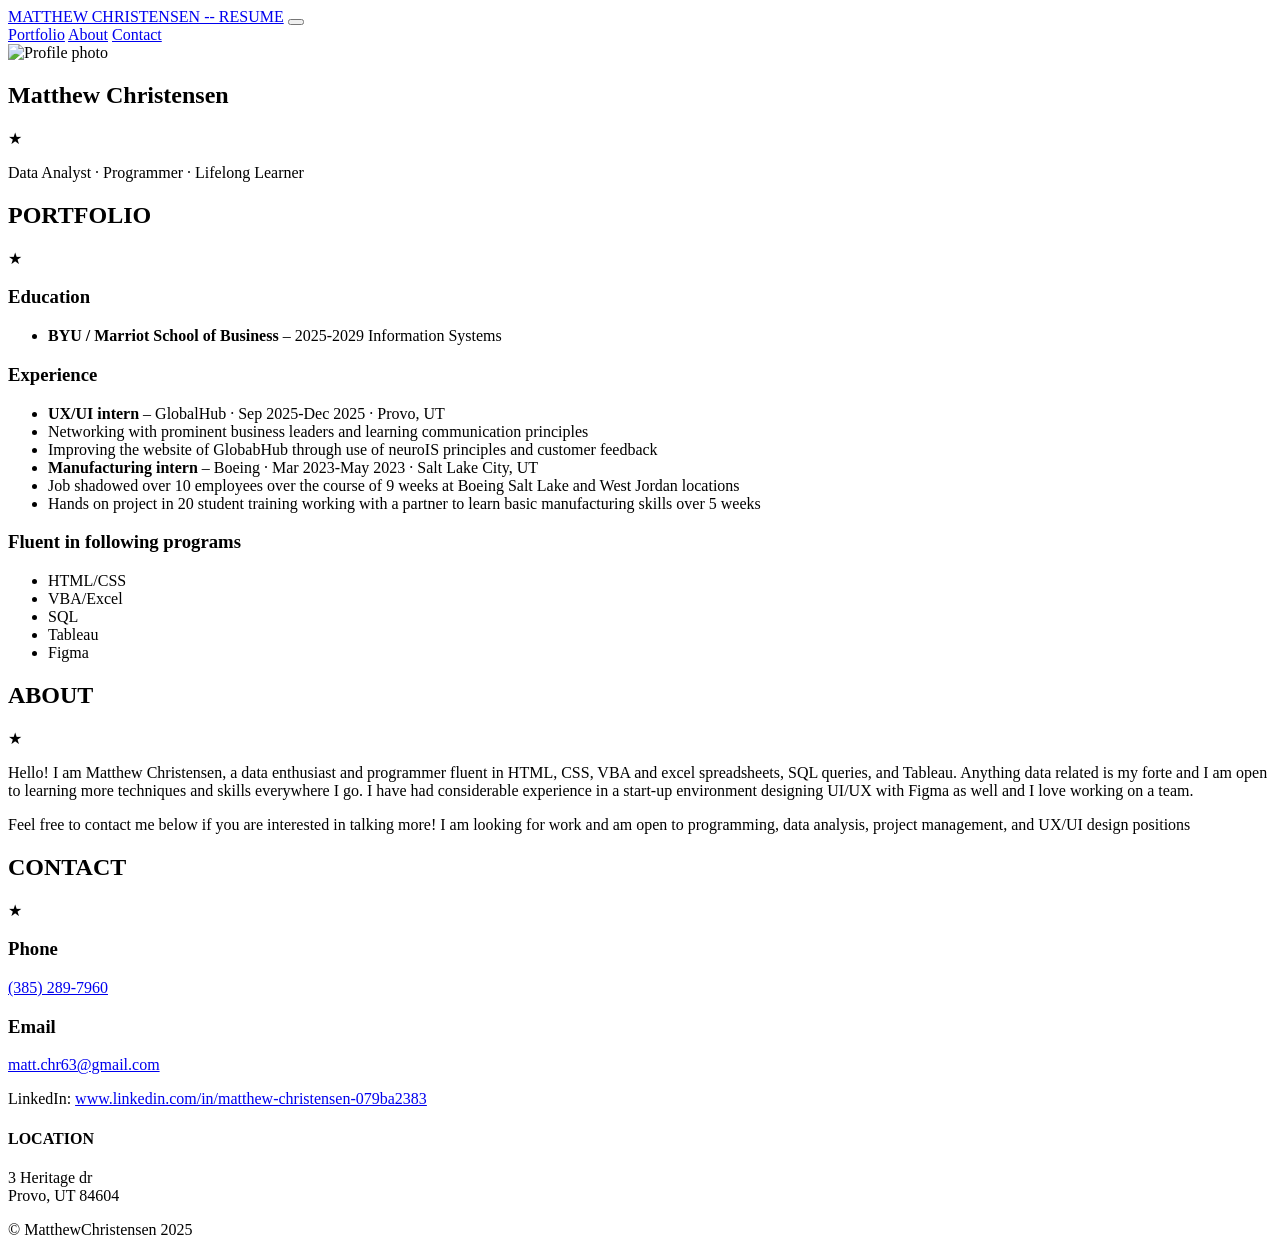
==== index.html @ 84869129 "Add files via upload" ====
<!DOCTYPE html>
<html lang="en">

<head>
    <meta charset="UTF-8" />
    <title>MATTHEW CHRISTENSEN -- RESUME</title>
    <meta name="viewport" content="width=device-width, initial-scale=1" />
    <link rel="stylesheet" href="styles/styles.css" />
</head>

<body>
    <!-- Navigation -->
    <header class="navbar">
        <div class="container nav-inner">
            <a href="#page-top" class="nav-brand">MATTHEW CHRISTENSEN -- RESUME</a>
            <button class="nav-toggle" aria-label="Toggle navigation">
                <span></span><span></span><span></span>
            </button>
            <nav class="nav-menu">
                <a href="#portfolio" class="nav-link">Portfolio</a>
                <a href="#about" class="nav-link">About</a>
                <a href="#contact" class="nav-link">Contact</a>
            </nav>
        </div>
    </header>

    <main id="page-top">
        <!-- Masthead -->
        <section class="masthead">
            <div class="container masthead-inner">
                <!-- Local image: put my-photo.jpg in the same folder as this HTML file -->
                <img class="masthead-avatar" src="Hshot2a.jpg" alt="Profile photo" />
                <h1 class="masthead-heading">Matthew Christensen</h1>
                <div class="divider">
                    <div class="divider-line"></div>
                    <div class="divider-icon">★</div>
                    <div class="divider-line"></div>
                </div>
                <p class="masthead-subheading">Data Analyst · Programmer · Lifelong Learner</p>
            </div>
        </section>

        <!-- Portfolio section now used for Education / Experience / Skills -->
        <section id="portfolio" class="section section-light">
            <div class="container">
                <h2 class="section-heading">PORTFOLIO</h2>
                <div class="divider divider-dark">
                    <div class="divider-line"></div>
                    <div class="divider-icon">★</div>
                    <div class="divider-line"></div>
                </div>

                <div class="info-columns">
                    <div class="info-column">
                        <h3>Education</h3>
                        <ul>
                            <li><strong>BYU / Marriot School of Business</strong> – 2025-2029 Information Systems</li>
                            
                        </ul>
                    </div>
                    <div class="info-column">
                        <h3>Experience</h3>
                        <ul>
                            <li><strong>UX/UI intern</strong> – GlobalHub · Sep 2025-Dec 2025 · Provo, UT</li>
                            <li>Networking with prominent business leaders and learning communication principles</li>
                            <li>Improving the website of GlobabHub through use of neuroIS principles and customer feedback</li>
                            <li><strong>Manufacturing intern</strong> – Boeing · Mar 2023-May 2023 · Salt Lake City, UT</li>
                            <li>Job shadowed over 10 employees over the course of 9 weeks at Boeing Salt Lake and West Jordan locations</li>
                            <li>Hands on project in 20 student training working with a partner to learn basic manufacturing skills over 5 weeks</li>
                        </ul>
                    </div>
                    <div class="info-column">
                        <h3>Fluent in following programs</h3>
                        <ul>
                            <li>HTML/CSS</li>
                            <li>VBA/Excel</li>
                            <li>SQL</li>
                            <li>Tableau</li>
                            <li>Figma</li>
                        </ul>
                    </div>
                </div>
            </div>
        </section>

        <!-- About -->
        <section id="about" class="section section-primary">
            <div class="container about-inner">
                <h2 class="section-heading text-white">ABOUT</h2>
                <div class="divider">
                    <div class="divider-line"></div>
                    <div class="divider-icon">★</div>
                    <div class="divider-line"></div>
                </div>
                <div class="about-text">
                    <p>
                        Hello! I am Matthew Christensen, a data enthusiast and programmer fluent in HTML, CSS, VBA and
                        excel spreadsheets, SQL queries, and Tableau. Anything data related is my forte and I am open to
                        learning more techniques and skills everywhere I go. I have had considerable experience in a
                        start-up environment designing UI/UX with Figma as well and I love working on a team.
                    </p>
                    <p>
                        Feel free to contact me below if you are interested in talking more! I am looking for work and
                        am open to programming, data analysis, project management, and UX/UI design positions
                    </p>
                </div>
                <!-- Free Download button removed -->
            </div>
        </section>

        <!-- Contact -->
        <section id="contact" class="section">
            <div class="container">
                <h2 class="section-heading">CONTACT</h2>
                <div class="divider divider-dark">
                    <div class="divider-line"></div>
                    <div class="divider-icon">★</div>
                    <div class="divider-line"></div>
                </div>

                <!-- Static info bubbles instead of a form -->
                <div class="contact-bubbles">
                    <div class="contact-bubble">
                        <h3>Phone</h3>
                        <p><a href="tel:+1-000-000-0000"> (385) 289-7960</a></p>
                    </div>
                    <div class="contact-bubble">
                        <h3>Email</h3>
                        <p><a href="mailto:you@example.com">matt.chr63@gmail.com</a></p>
                    </div>
                </div>

                <!-- Space for LinkedIn link underneath contact -->
                <div class="contact-linkedin">
                    <p>
                        LinkedIn:
                        <a href="https://www.linkedin.com/in/your-profile" target="_blank" rel="noreferrer">
                            www.linkedin.com/in/matthew-christensen-079ba2383
                        </a>
                    </p>
                </div>
            </div>
        </section>
    </main>

    <!-- Footer (simplified: location + copyright only) -->
    <footer class="footer">
        <div class="container footer-top">
            <div class="footer-column">
                <h4>LOCATION</h4>
                <p>3 Heritage dr<br />Provo, UT 84604</p>
            </div>
        </div>
        <div class="footer-bottom">
            <p>&copy; MatthewChristensen 2025</p>
        </div>
    </footer>

    <script src="script.js"></script>
</body>

</html>
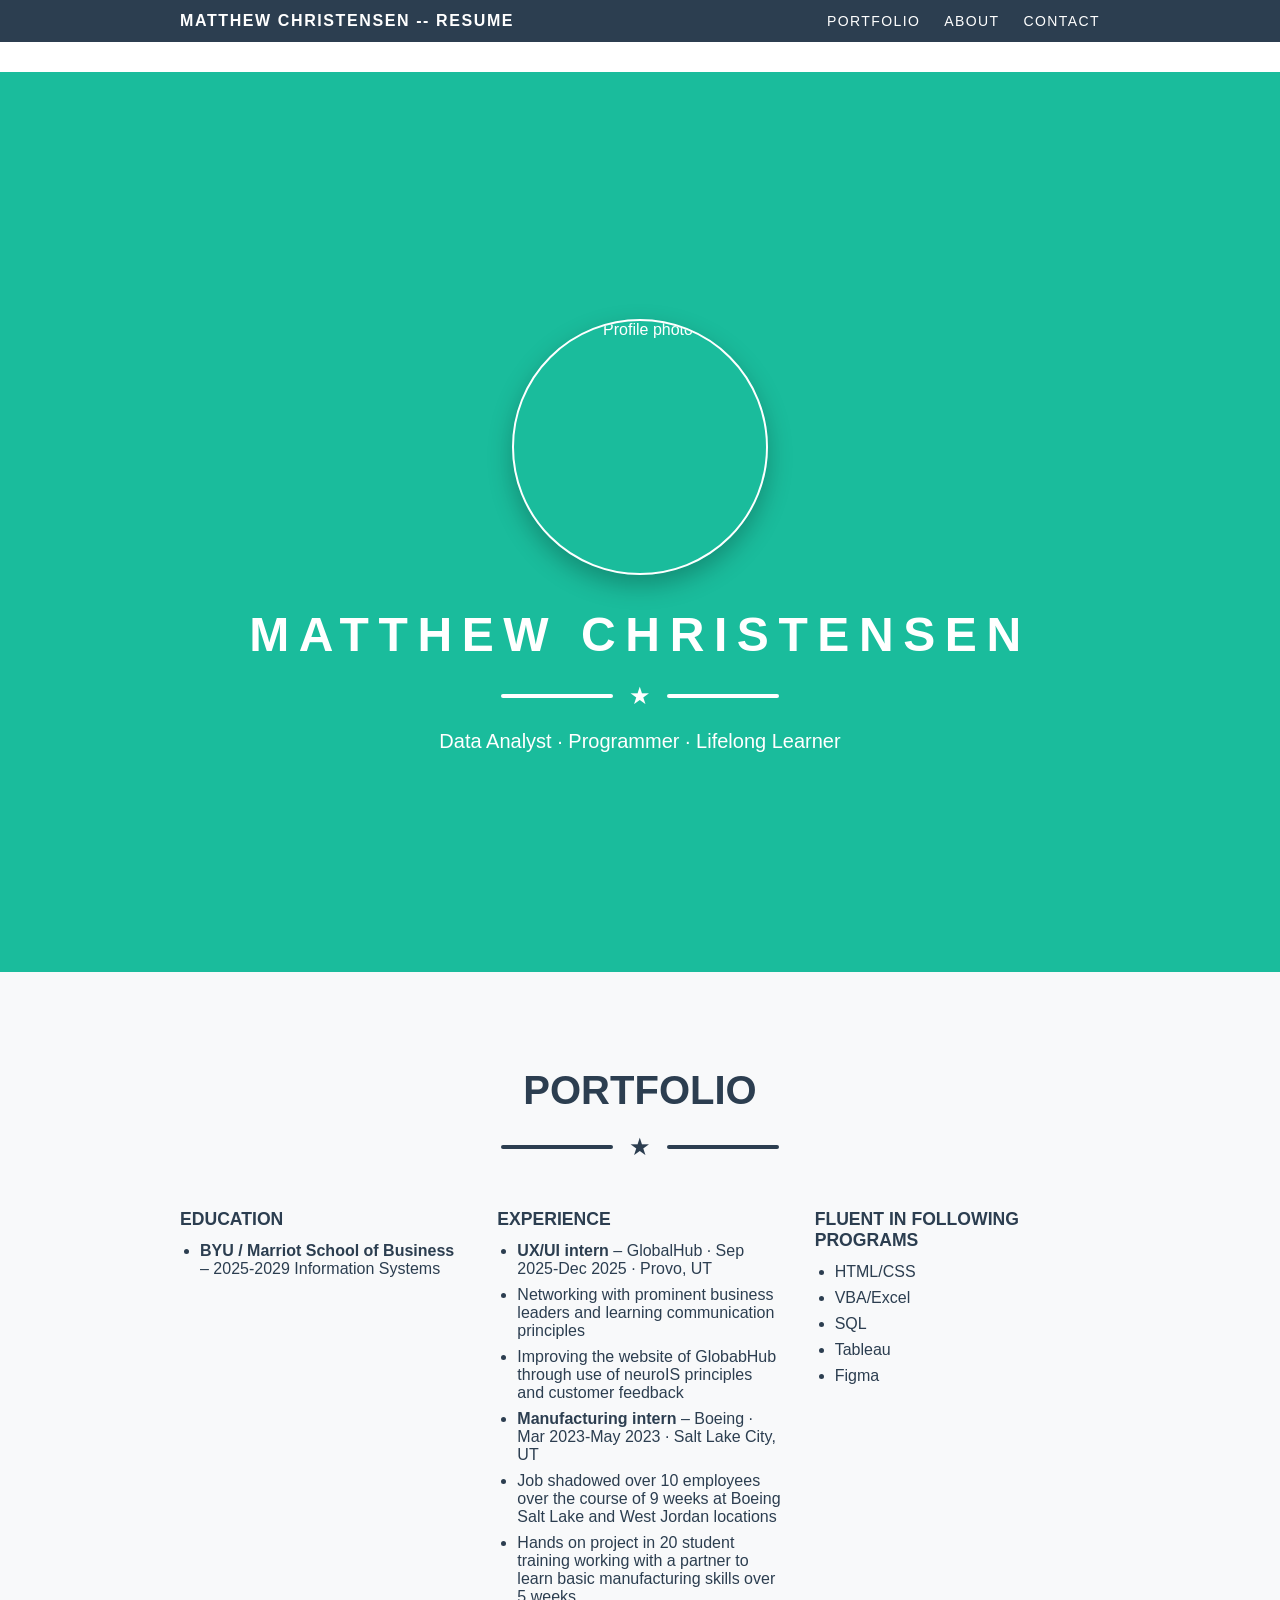
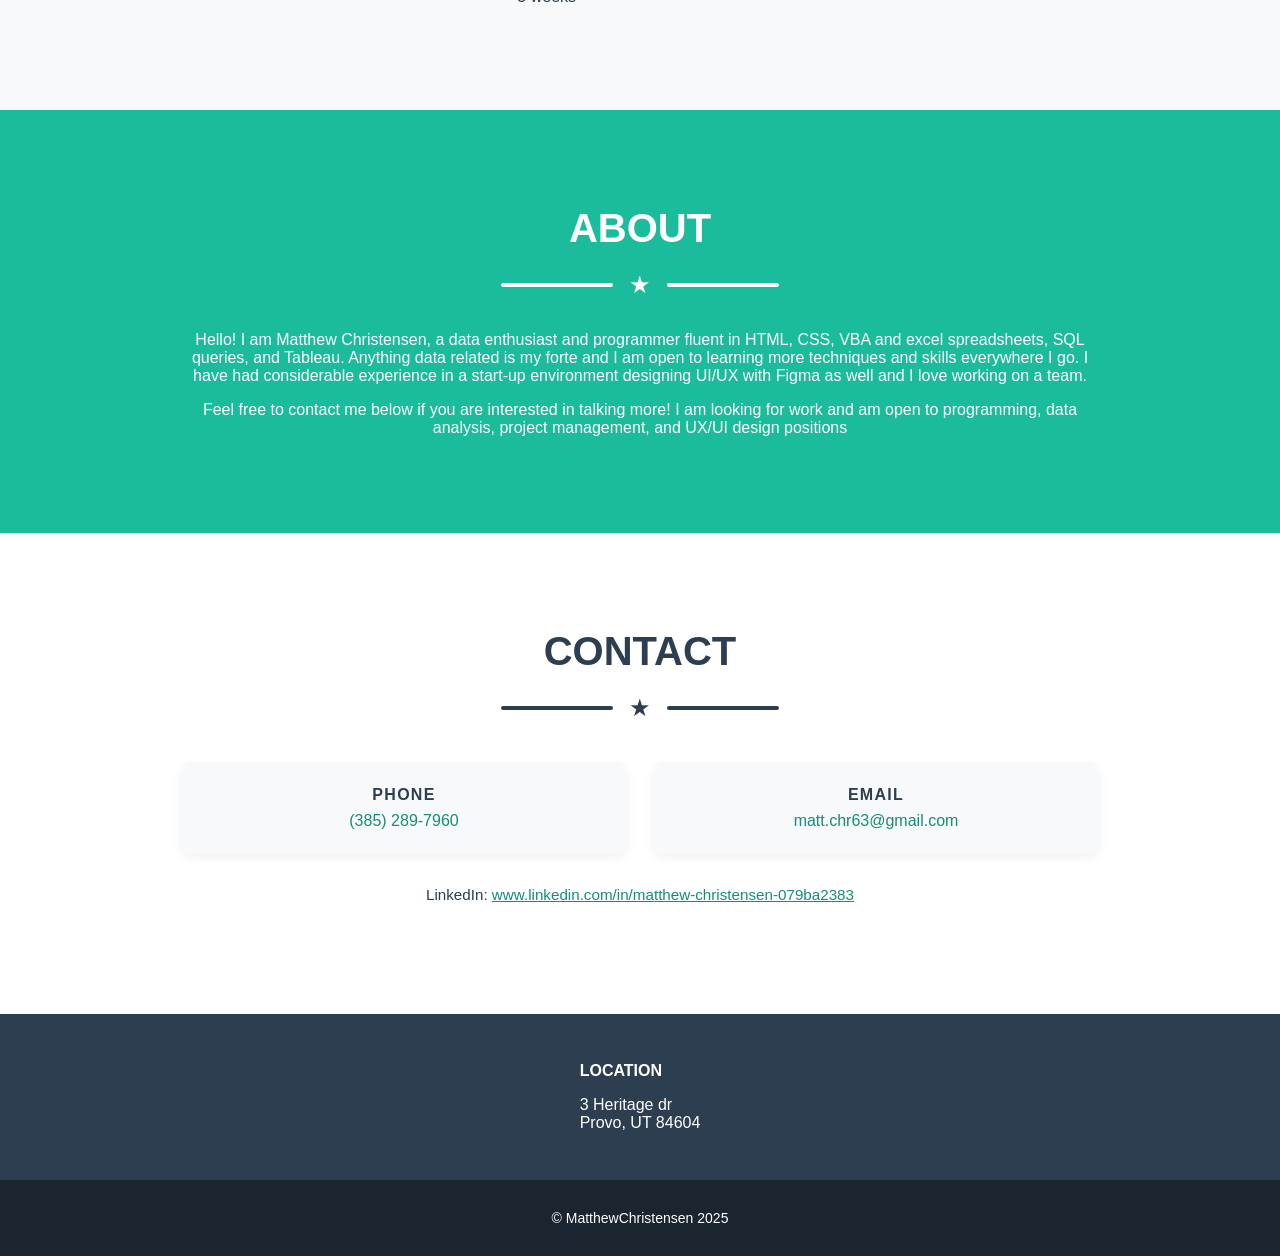
==== commit 5b37a097: "Update index.html" ====
--- a/index.html
+++ b/index.html
@@ -5,7 +5,7 @@
     <meta charset="UTF-8" />
     <title>MATTHEW CHRISTENSEN -- RESUME</title>
     <meta name="viewport" content="width=device-width, initial-scale=1" />
-    <link rel="stylesheet" href="styles/styles.css" />
+    <link rel="stylesheet" href="styles.css" />
 </head>
 
 <body>
@@ -159,4 +159,4 @@
     <script src="script.js"></script>
 </body>
 
-</html>+</html>
--- a/styles.css
+++ b/styles.css
@@ -0,0 +1,530 @@
+:root {
+  --primary: #1abc9c;
+  --primary-dark: #128f76;
+  --dark: #2c3e50;
+  --light: #f8f9fa;
+  --muted: #6c757d;
+  --white: #ffffff;
+}
+
+/* Reset-ish */
+*,
+*::before,
+*::after {
+  box-sizing: border-box;
+}
+
+body {
+  margin: 0;
+  font-family: -apple-system, BlinkMacSystemFont, "Segoe UI", Roboto, sans-serif;
+  color: var(--dark);
+}
+
+img {
+  max-width: 100%;
+  height: auto;
+  display: block;
+}
+
+button {
+  font: inherit;
+}
+
+/* Containers */
+.container {
+  width: 100%;
+  max-width: 960px;
+  margin: 0 auto;
+  padding: 0 1.25rem;
+}
+
+/* Navbar */
+.navbar {
+  position: fixed;
+  top: 0;
+  left: 0;
+  right: 0;
+  z-index: 1000;
+  background: var(--dark);
+  color: var(--white);
+  padding: 0.75rem 0;
+}
+
+.nav-inner {
+  display: flex;
+  align-items: center;
+  justify-content: space-between;
+}
+
+.nav-brand {
+  font-weight: 700;
+  letter-spacing: 0.1em;
+  text-transform: uppercase;
+  text-decoration: none;
+  color: var(--white);
+}
+
+.nav-menu {
+  display: flex;
+  gap: 1.5rem;
+  align-items: center;
+}
+
+.nav-link {
+  text-transform: uppercase;
+  font-size: 0.875rem;
+  letter-spacing: 0.1em;
+  text-decoration: none;
+  color: var(--white);
+}
+
+.nav-link:hover {
+  color: var(--primary);
+}
+
+/* Nav toggle (mobile) */
+.nav-toggle {
+  display: none;
+  flex-direction: column;
+  gap: 4px;
+  background: none;
+  border: none;
+  padding: 0;
+  cursor: pointer;
+}
+
+.nav-toggle span {
+  width: 22px;
+  height: 2px;
+  background: var(--white);
+}
+
+/* Masthead */
+.masthead {
+  min-height: 100vh;
+  padding-top: 6rem;
+  padding-bottom: 3rem;
+  background: var(--primary);
+  color: var(--white);
+  text-align: center;
+  display: flex;
+  align-items: center;
+}
+
+.masthead-inner {
+  width: 100%;
+}
+
+.masthead-avatar {
+  width: 16rem;
+  /* bigger circle */
+  height: 16rem;
+  /* keep equal for a circle */
+  border-radius: 50%;
+  object-fit: cover;
+  border: 2px solid #fff;
+  /* thinner white border */
+  box-shadow: 0 10px 24px rgba(0, 0, 0, 0.25);
+  display: block;
+  margin: 0 auto 2rem;
+}
+
+
+.masthead-heading {
+  font-size: 3rem;
+  margin: 0 0 1rem;
+  text-transform: uppercase;
+  letter-spacing: 0.2em;
+}
+
+.masthead-subheading {
+  font-size: 1.25rem;
+}
+
+/* Divider */
+.divider {
+  margin: 1.25rem auto;
+  display: flex;
+  align-items: center;
+  justify-content: center;
+  color: var(--white);
+}
+
+.divider-dark {
+  color: var(--dark);
+}
+
+.divider-line {
+  width: 7rem;
+  height: 0.25rem;
+  background: currentColor;
+  border-radius: 999px;
+}
+
+.divider-icon {
+  margin: 0 1rem;
+  font-size: 1.5rem;
+}
+
+/* Sections */
+.section {
+  padding: 6rem 0;
+}
+
+.section-light {
+  background: var(--light);
+}
+
+.section-primary {
+  background: var(--primary);
+  color: var(--white);
+}
+
+.section-heading {
+  text-align: center;
+  font-size: 2.5rem;
+  margin: 0;
+  text-transform: uppercase;
+}
+
+.text-white {
+  color: var(--white);
+}
+
+
+
+.plus-icon {
+  font-size: 3rem;
+  color: var(--white);
+}
+
+/* About */
+.about-inner {
+  text-align: center;
+}
+
+.about-text {
+  margin-top: 2rem;
+  display: grid;
+  gap: 1rem;
+}
+
+.about-text p {
+  margin: 0;
+}
+
+/* Buttons */
+.btn-primary,
+.btn-outline-light {
+  display: inline-block;
+  padding: 0.85rem 1.75rem;
+  border-radius: 0.5rem;
+  border: none;
+  text-decoration: none;
+  text-transform: uppercase;
+  letter-spacing: 0.1em;
+  font-size: 0.9rem;
+  cursor: pointer;
+}
+
+.btn-primary {
+  background: var(--primary);
+  color: var(--white);
+}
+
+.btn-primary:hover {
+  background: var(--primary-dark);
+}
+
+.btn-outline-light {
+  border: 1px solid var(--white);
+  color: var(--white);
+  background: none;
+}
+
+.btn-outline-light:hover {
+  background: var(--white);
+  color: var(--primary);
+}
+
+/* Contact form */
+.contact-form {
+  max-width: 600px;
+  margin: 2.5rem auto 0;
+}
+
+.form-group {
+  margin-bottom: 1.25rem;
+  display: flex;
+  flex-direction: column;
+}
+
+.form-group label {
+  font-weight: 600;
+  margin-bottom: 0.5rem;
+}
+
+.form-group input,
+.form-group textarea {
+  padding: 0.75rem 0.9rem;
+  border-radius: 0.25rem;
+  border: 1px solid #ced4da;
+  font: inherit;
+}
+
+.form-group input:focus,
+.form-group textarea:focus {
+  outline: none;
+  border-color: var(--primary);
+  box-shadow: 0 0 0 0.15rem rgba(26, 188, 156, 0.25);
+}
+
+.form-status {
+  margin-top: 0.75rem;
+  font-size: 0.9rem;
+  color: var(--muted);
+}
+
+/* Footer */
+.footer {
+  background: #2c3e50;
+  color: var(--white);
+}
+
+.footer-top {
+  display: grid;
+  gap: 2rem;
+  padding: 3rem 1.25rem;
+  max-width: 960px;
+  margin: 0 auto;
+}
+
+.footer-column h4 {
+  margin: 0 0 1rem;
+  text-transform: uppercase;
+}
+
+.footer-column p {
+  margin: 0;
+}
+
+.social-icons {
+  display: flex;
+  gap: 0.5rem;
+}
+
+.social-icon {
+  width: 2.5rem;
+  height: 2.5rem;
+  border-radius: 50%;
+  border: 1px solid var(--white);
+  display: flex;
+  align-items: center;
+  justify-content: center;
+  color: var(--white);
+  text-decoration: none;
+}
+
+.social-icon:hover {
+  background: var(--primary);
+  border-color: var(--primary);
+}
+
+.footer-bottom {
+  text-align: center;
+  padding: 1rem;
+  background: #1a252f;
+  font-size: 0.875rem;
+}
+
+/* Modals */
+.modal-backdrop {
+  position: fixed;
+  inset: 0;
+  background: rgba(0, 0, 0, 0.75);
+  display: none;
+  align-items: center;
+  justify-content: center;
+  padding: 1.5rem;
+  z-index: 1050;
+}
+
+.modal-backdrop.active {
+  display: flex;
+}
+
+.modal {
+  display: none;
+  max-width: 700px;
+  width: 100%;
+}
+
+.modal.active {
+  display: block;
+}
+
+.modal-content {
+  background: var(--white);
+  border-radius: 0.5rem;
+  padding: 2rem 2.5rem 2rem;
+  text-align: center;
+  position: relative;
+}
+
+.modal-content img {
+  margin: 1.5rem auto;
+  border-radius: 0.5rem;
+}
+
+.modal-close {
+  position: absolute;
+  top: 0.75rem;
+  right: 0.75rem;
+  border: none;
+  background: none;
+  font-size: 1.5rem;
+  cursor: pointer;
+}
+
+/* Smooth scroll offset */
+html {
+  scroll-behavior: smooth;
+}
+
+main {
+  padding-top: 4.5rem;
+}
+
+/* Responsive */
+@media (max-width: 768px) {
+  .nav-toggle {
+    display: flex;
+  }
+
+  .nav-menu {
+    position: absolute;
+    right: 1.25rem;
+    top: 3.25rem;
+    background: var(--dark);
+    flex-direction: column;
+    gap: 0;
+    padding: 0.5rem 0;
+    min-width: 180px;
+    transform: scaleY(0);
+    transform-origin: top;
+    transition: transform 0.15s ease-out;
+  }
+
+  .nav-menu.open {
+    transform: scaleY(1);
+  }
+
+  .nav-link {
+    padding: 0.6rem 1rem;
+  }
+
+  .masthead-heading {
+    font-size: 2.3rem;
+  }
+
+  .section {
+    padding: 4.5rem 0;
+  }
+
+  .footer-top {
+    padding: 2.5rem 1.25rem;
+  }
+}
+
+/* --- Portfolio replaced with info columns --- */
+
+.info-columns {
+  margin-top: 3rem;
+  display: grid;
+  grid-template-columns: repeat(auto-fit, minmax(220px, 1fr));
+  gap: 2rem;
+}
+
+.info-column h3 {
+  margin-top: 0;
+  margin-bottom: 0.75rem;
+  text-transform: uppercase;
+  font-size: 1.1rem;
+}
+
+.info-column ul {
+  list-style: disc;
+  padding-left: 1.25rem;
+  margin: 0;
+}
+
+.info-column li {
+  margin-bottom: 0.5rem;
+}
+
+/* Remove hover overlay from portfolio items if any exist */
+  {
+  /* If you kept older portfolio CSS, nothing will break,
+     but you're no longer using .portfolio-grid and .portfolio-item. */
+}
+
+/* --- Contact bubbles --- */
+
+.contact-bubbles {
+  margin-top: 2.5rem;
+  display: grid;
+  grid-template-columns: repeat(auto-fit, minmax(220px, 1fr));
+  gap: 1.5rem;
+}
+
+.contact-bubble {
+  background: var(--light);
+  border-radius: 0.75rem;
+  padding: 1.5rem 1.75rem;
+  text-align: center;
+  box-shadow: 0 0.25rem 0.6rem rgba(0, 0, 0, 0.05);
+}
+
+.contact-bubble h3 {
+  margin-top: 0;
+  margin-bottom: 0.5rem;
+  text-transform: uppercase;
+  font-size: 1rem;
+  letter-spacing: 0.08em;
+}
+
+.contact-bubble p {
+  margin: 0;
+}
+
+.contact-bubble a {
+  color: var(--primary-dark);
+  text-decoration: none;
+}
+
+.contact-bubble a:hover {
+  text-decoration: underline;
+}
+
+/* LinkedIn area under contact */
+.contact-linkedin {
+  margin-top: 2rem;
+  text-align: center;
+  font-size: 0.95rem;
+}
+
+.contact-linkedin a {
+  color: var(--primary-dark);
+  word-break: break-all;
+}
+
+.contact-linkedin a:hover {
+  text-decoration: underline;
+}
+
+/* Footer: if you only want one column, this keeps it centered nicely */
+.footer-top {
+  display: flex;
+  justify-content: center;
+  padding: 3rem 1.25rem;
+}
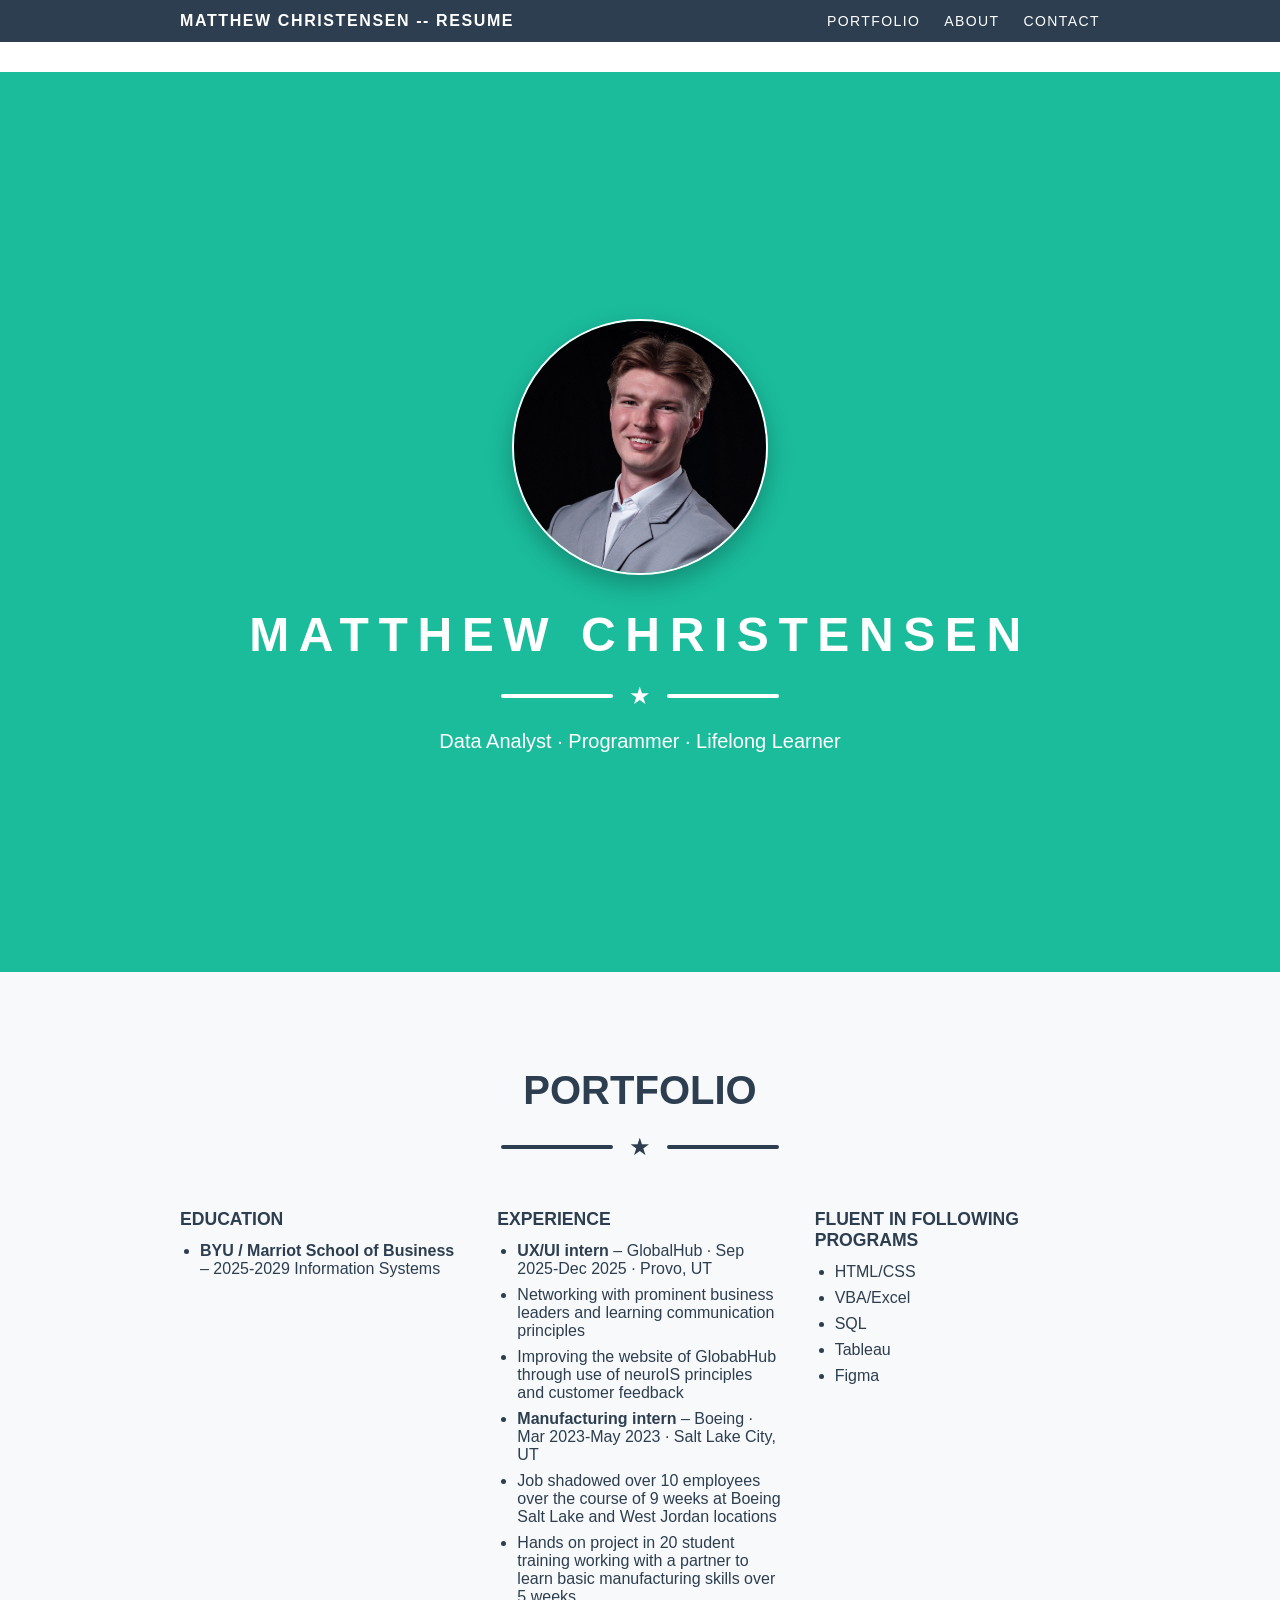
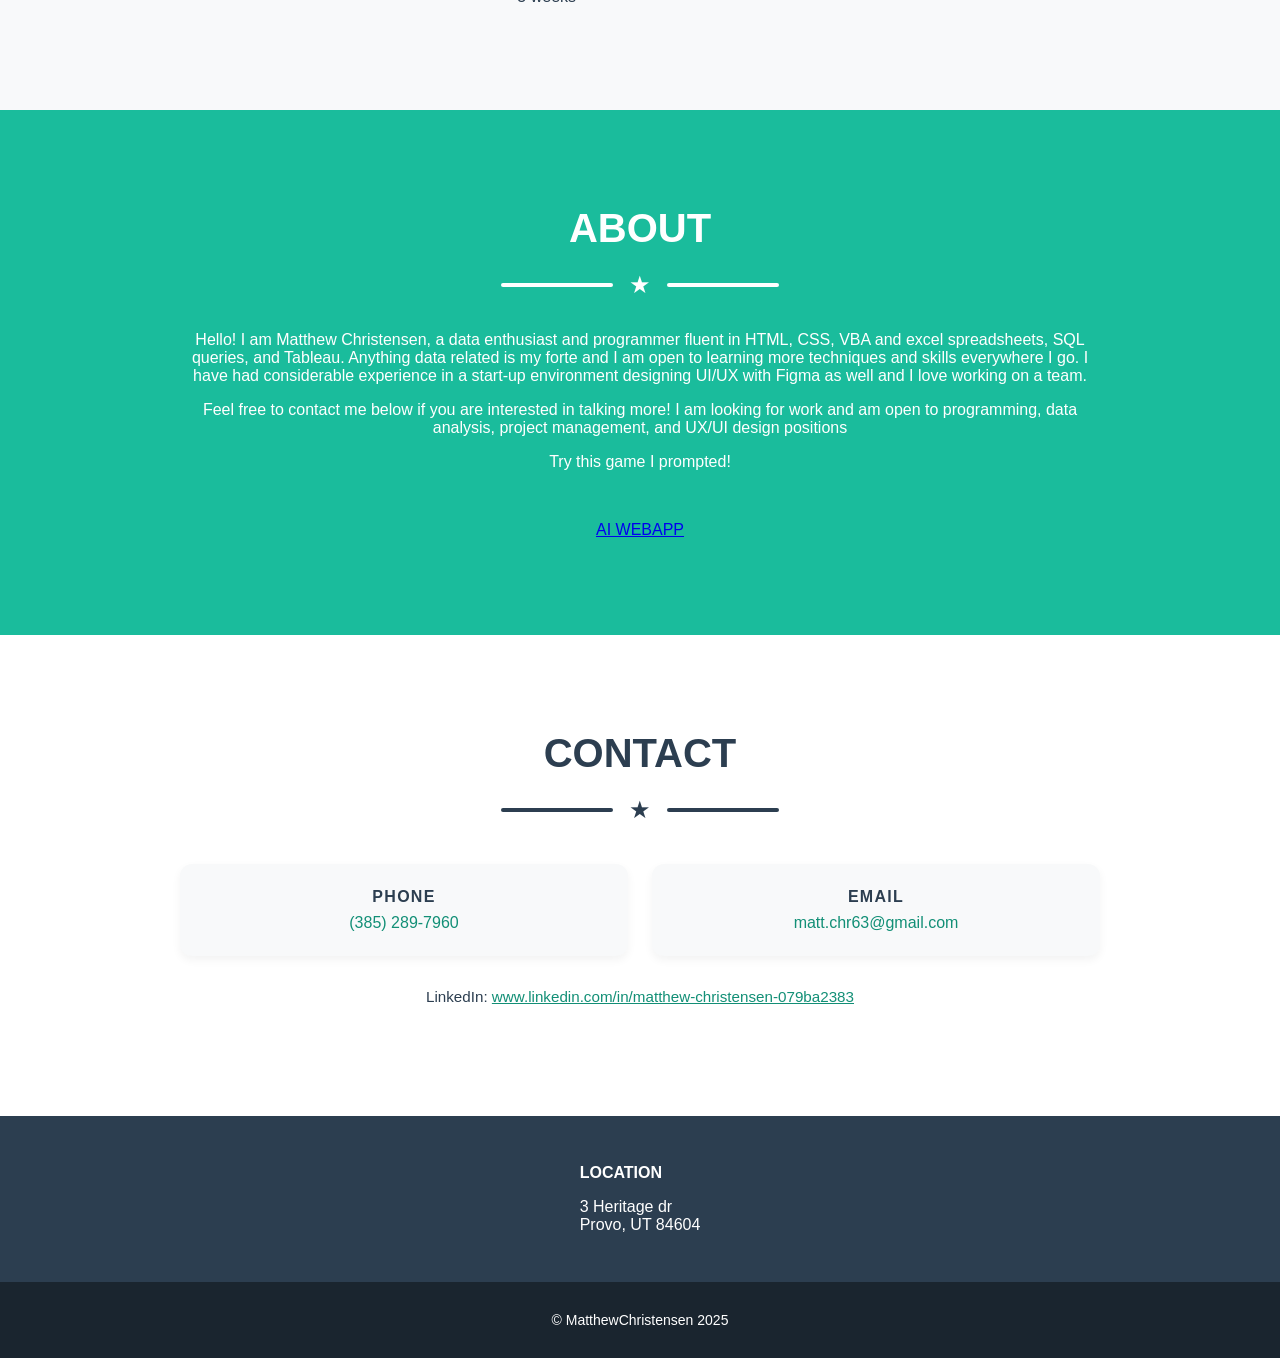
==== commit 0d7ac5eb: "Update index.html" ====
--- a/index.html
+++ b/index.html
@@ -103,6 +103,9 @@
                         Feel free to contact me below if you are interested in talking more! I am looking for work and
                         am open to programming, data analysis, project management, and UX/UI design positions
                     </p>
+                    <p>Try this game I prompted!</p>
+                    <br>
+                    <a href="breakout.html">AI WEBAPP</a>
                 </div>
                 <!-- Free Download button removed -->
             </div>
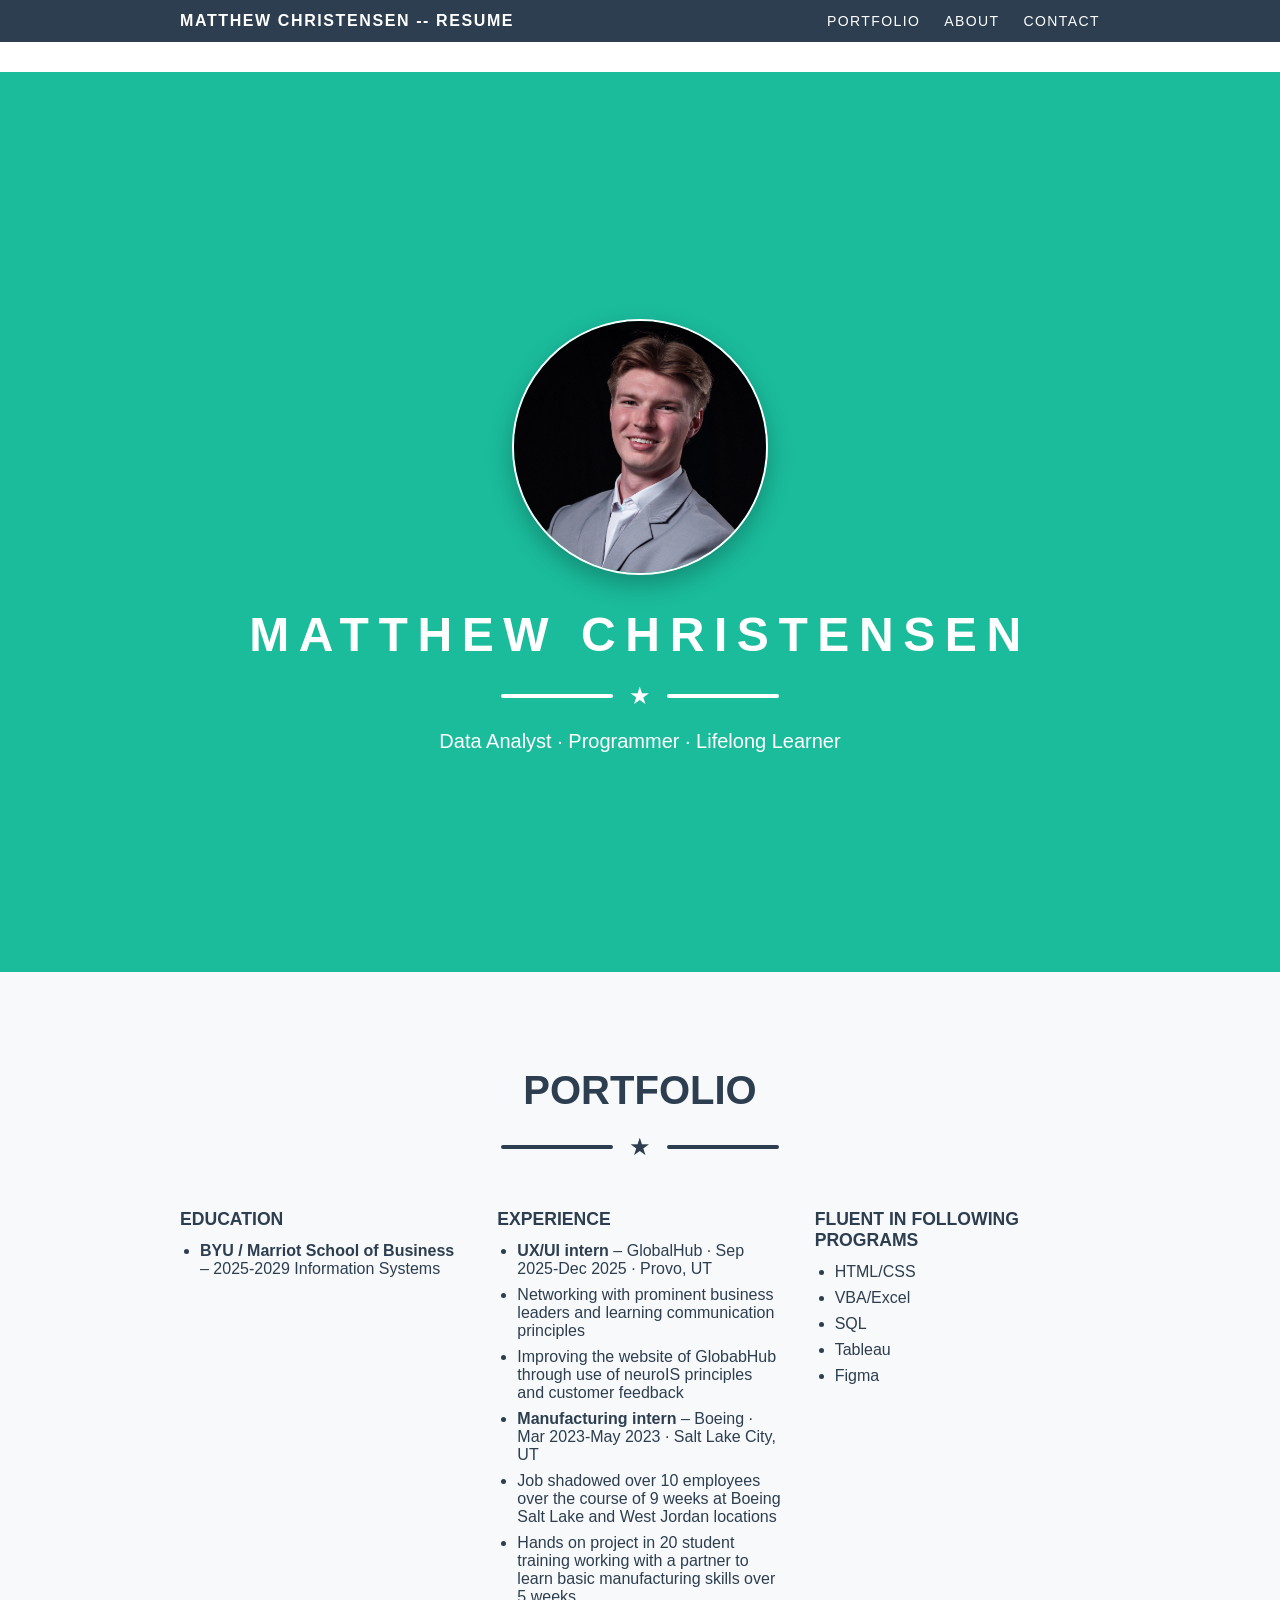
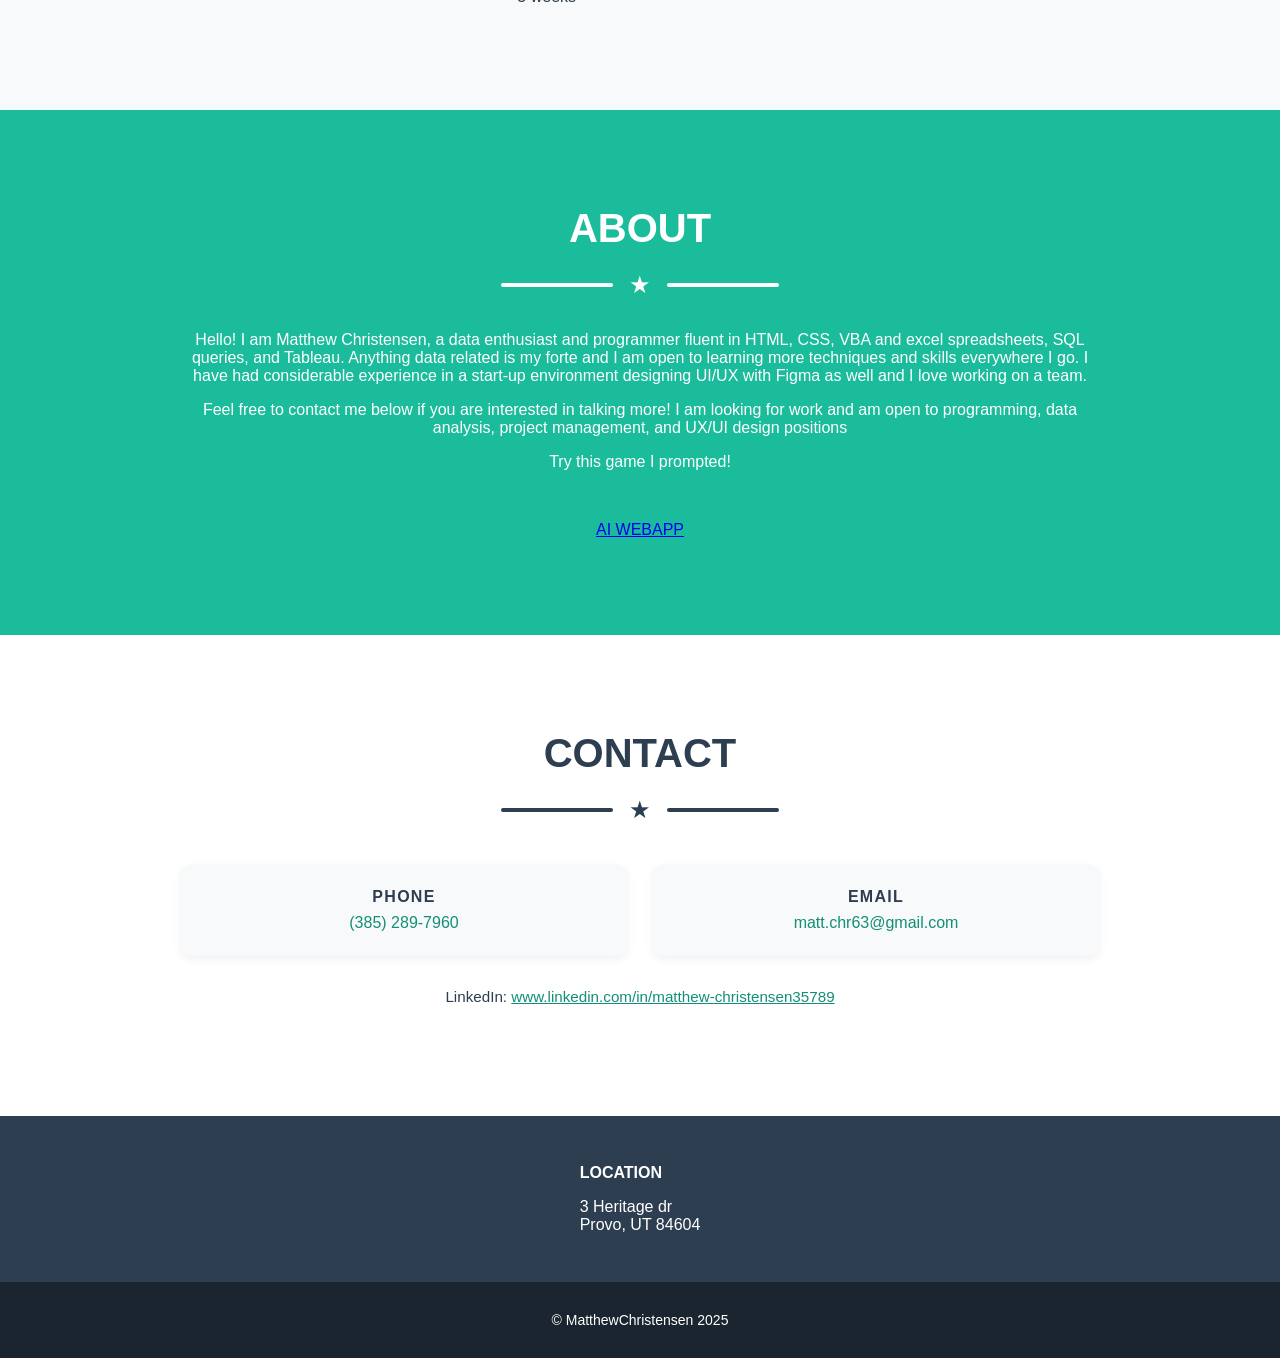
==== commit a160f1ff: "Update index.html" ====
--- a/index.html
+++ b/index.html
@@ -137,8 +137,8 @@
                 <div class="contact-linkedin">
                     <p>
                         LinkedIn:
-                        <a href="https://www.linkedin.com/in/your-profile" target="_blank" rel="noreferrer">
-                            www.linkedin.com/in/matthew-christensen-079ba2383
+                        <a href="www.linkedin.com/in/matthew-christensen35789" target="_blank" rel="noreferrer">
+                            www.linkedin.com/in/matthew-christensen35789
                         </a>
                     </p>
                 </div>
